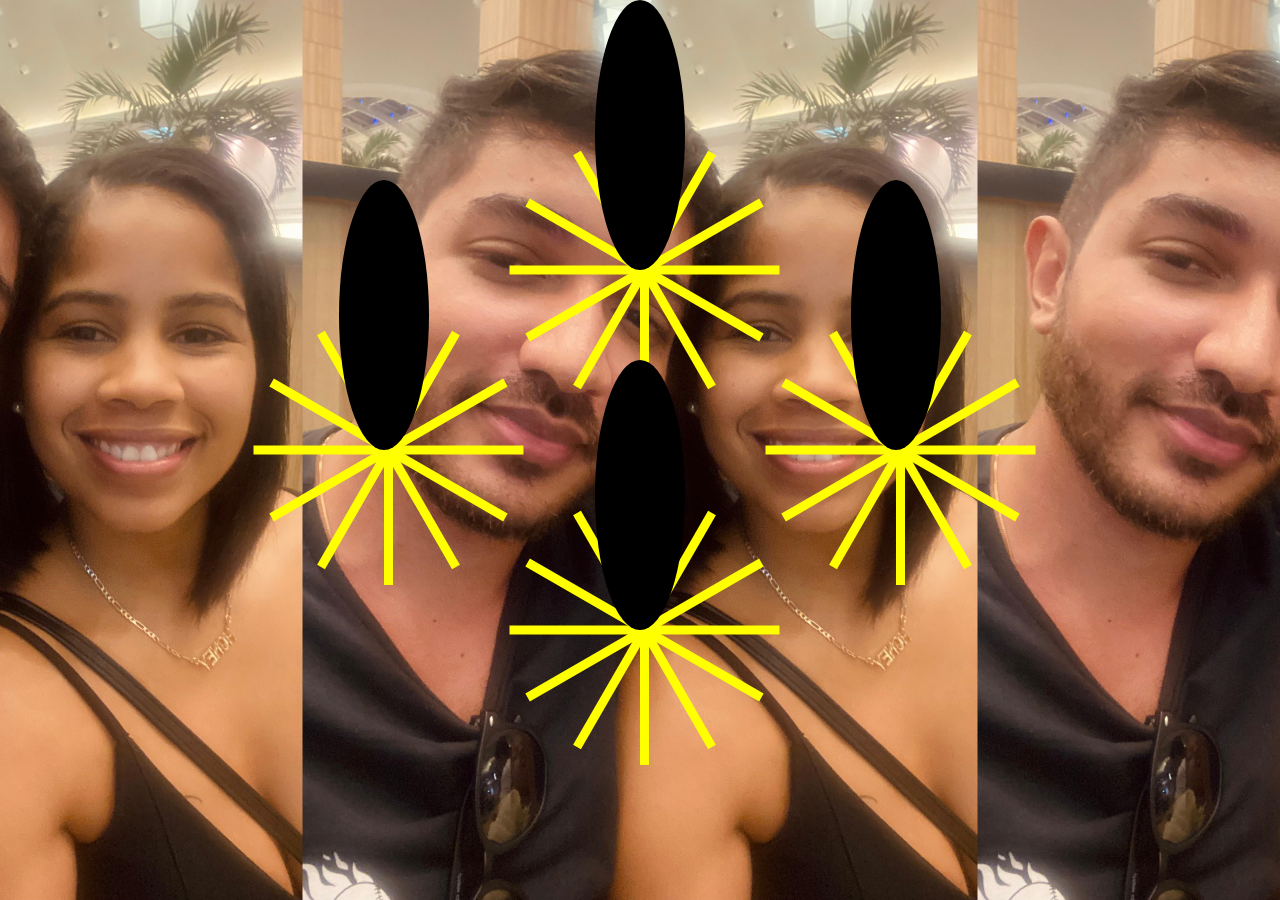
==== index2.html @ 794b74fd "pedido6" ====
<!DOCTYPE html>
<html lang="pt-br">

<head>
    <meta charset="UTF-8" />
    <meta name="viewport" content="width=device-width, initial-scale=1.0" />
    <title>Fogos de Artifício</title>

    <!-- Link para importar o arquivo CSS -->
    <link rel="stylesheet" href="style2.css" />
</head>

<body>
    <div class="container">
        <div class="firework firework-1">
            <div class="bar"></div>
            <div class="bar"></div>
            <div class="bar"></div>
            <div class="bar"></div>
            <div class="bar"></div>
            <div class="bar"></div>
        </div>

        <div class="firework firework-2">
            <div class="bar"></div>
            <div class="bar"></div>
            <div class="bar"></div>
            <div class="bar"></div>
            <div class="bar"></div>
            <div class="bar"></div>
        </div>

        <div class="firework firework-3">
            <div class="bar"></div>
            <div class="bar"></div>
            <div class="bar"></div>
            <div class="bar"></div>
            <div class="bar"></div>
            <div class="bar"></div>
        </div>

        <div class="firework firework-4">
            <div class="bar"></div>
            <div class="bar"></div>
            <div class="bar"></div>
            <div class="bar"></div>
            <div class="bar"></div>
            <div class="bar"></div>
        </div>
    </div>
</body>

</html>
---- style2.css ----
*{
    box-sizing: border-box;
    margin: 0;
    padding: 0;
}

body{
    background-color: black;
    background-image: url('img.jpg');
    background-repeat: repeat-x;
    background-size: contain;
    background-position: center;
    height: 100vh;
    position: relative;
}


.firework{
    animation: show 1s linear infinite;
    position: absolute;
    transform: translate(-50%);
}

@keyframes show{
    0%{
        transform: scale(0);
    }
    100%{
        transform: scale(1);
    }
}

.firework:nth-child(1){
    animation-delay: 0s;
    left: 50%;
    top: 15vh;
}

.firework:nth-child(2){
    animation-delay: 0.25s;
    left: 50%;
    top: 55vh;
}

.firework:nth-child(3){
    animation-delay: 0.5s;
    left: 30%;
    top: 35vh;
}

.firework:nth-child(4){
    animation-delay: 0.75s;
    left: 70%;
    top: 35vh;
}

.firework::after{
    animation: pulse 1s linear infinite;
    background-color: black;
    border-radius: 50%;
    content: "";
    height: 30vh;
    left: 30%;
    position: absolute;
    top: 30%;
    transform: translate(-50%, -50%);
    width: 10vh;
}

.firework-1::after{
    animation-delay: 0s;
}

.firework-2::after{
    animation-delay: 0.25s;
}

.firework-3::after{
    animation-delay: 0.5s;
}

.firework-4::after{
    animation-delay: 0.75s;
}

@keyframes pulse{
    0%{
        height: 0;
        width: 0;
    }
    100%{
        height: 100%;
        width: 100%;
    }
}

.bar{
    background-color: yellow;
    height: 30vh;
    left: 50%;
    position: absolute;
    top: 0;
    transform: translateX(50%);
    width: 1vh;
}

.bar:nth-child(1){
    transform: rotate(0deg);
}

.bar:nth-child(2){
    transform: rotate(30deg);
}

.bar:nth-child(3){
    transform: rotate(60deg);
}

.bar:nth-child(4){
    transform: rotate(90deg);
}

.bar:nth-child(5){
    transform: rotate(120deg);
}

.bar:nth-child(6){
    transform: rotate(150deg);
}
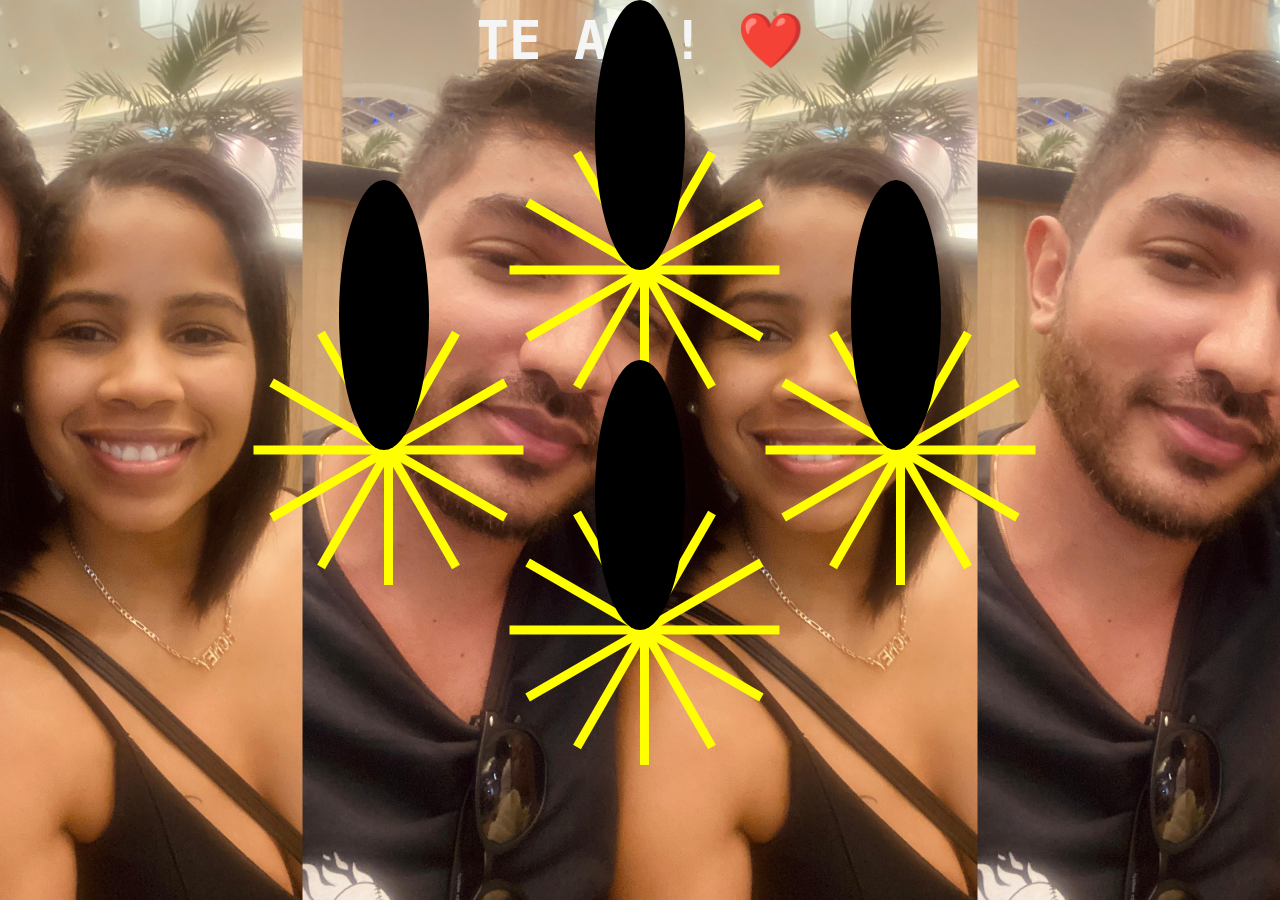
==== commit 10df7973: "pedido8" ====
--- a/index2.html
+++ b/index2.html
@@ -4,13 +4,16 @@
 <head>
     <meta charset="UTF-8" />
     <meta name="viewport" content="width=device-width, initial-scale=1.0" />
-    <title>Fogos de Artifício</title>
+    <title>Pedido de Namoro</title>
 
     <!-- Link para importar o arquivo CSS -->
     <link rel="stylesheet" href="style2.css" />
 </head>
 
 <body>
+    <header>
+        <h1>TE AMO! ❤️ </h1>
+    </header>
     <div class="container">
         <div class="firework firework-1">
             <div class="bar"></div>
--- a/style2.css
+++ b/style2.css
@@ -3,7 +3,18 @@
     margin: 0;
     padding: 0;
 }
-
+header{
+    color: whitesmoke;
+    font-family: monospace;
+    font-size: 3vh;
+    left: 50%;
+    position: absolute;
+    text-align: center;
+    transform: translateX(-50%);
+}
+header{
+    top: 1vh;
+}
 body{
     background-color: black;
     background-image: url('img.jpg');
